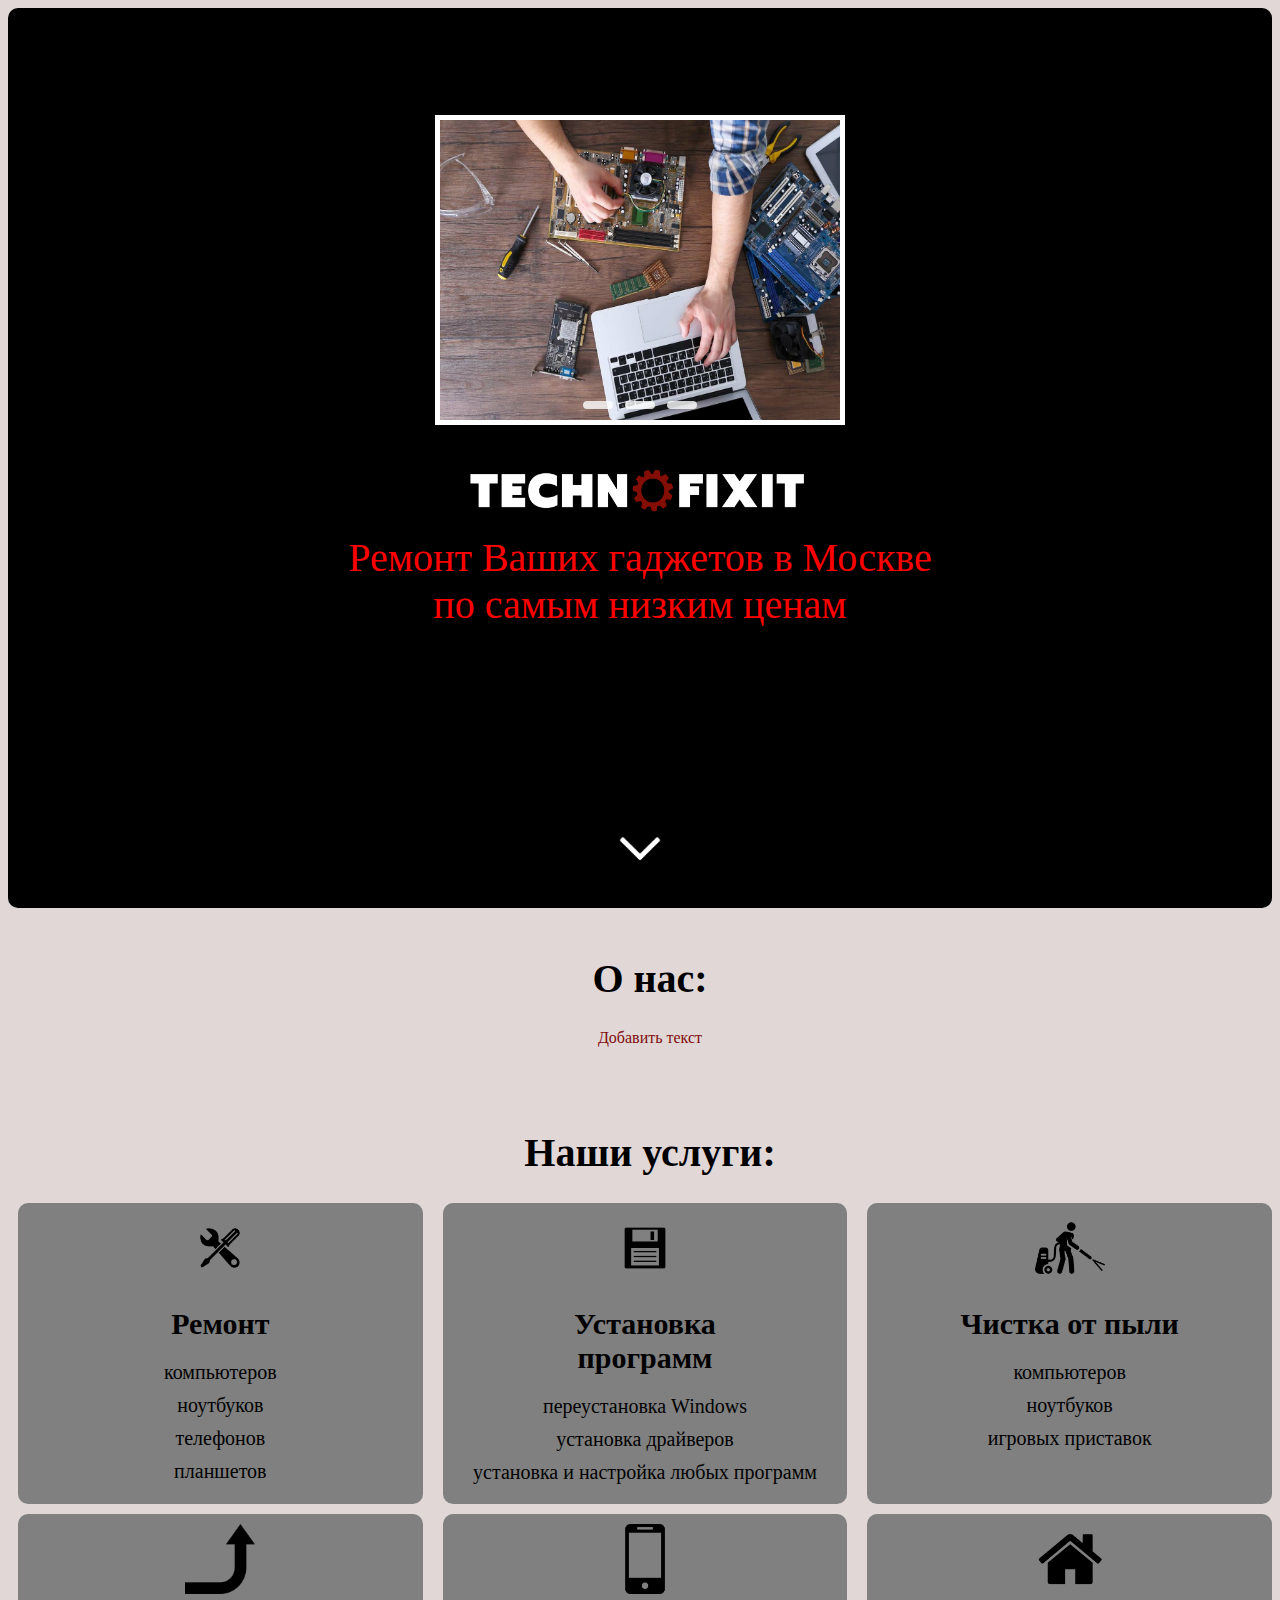
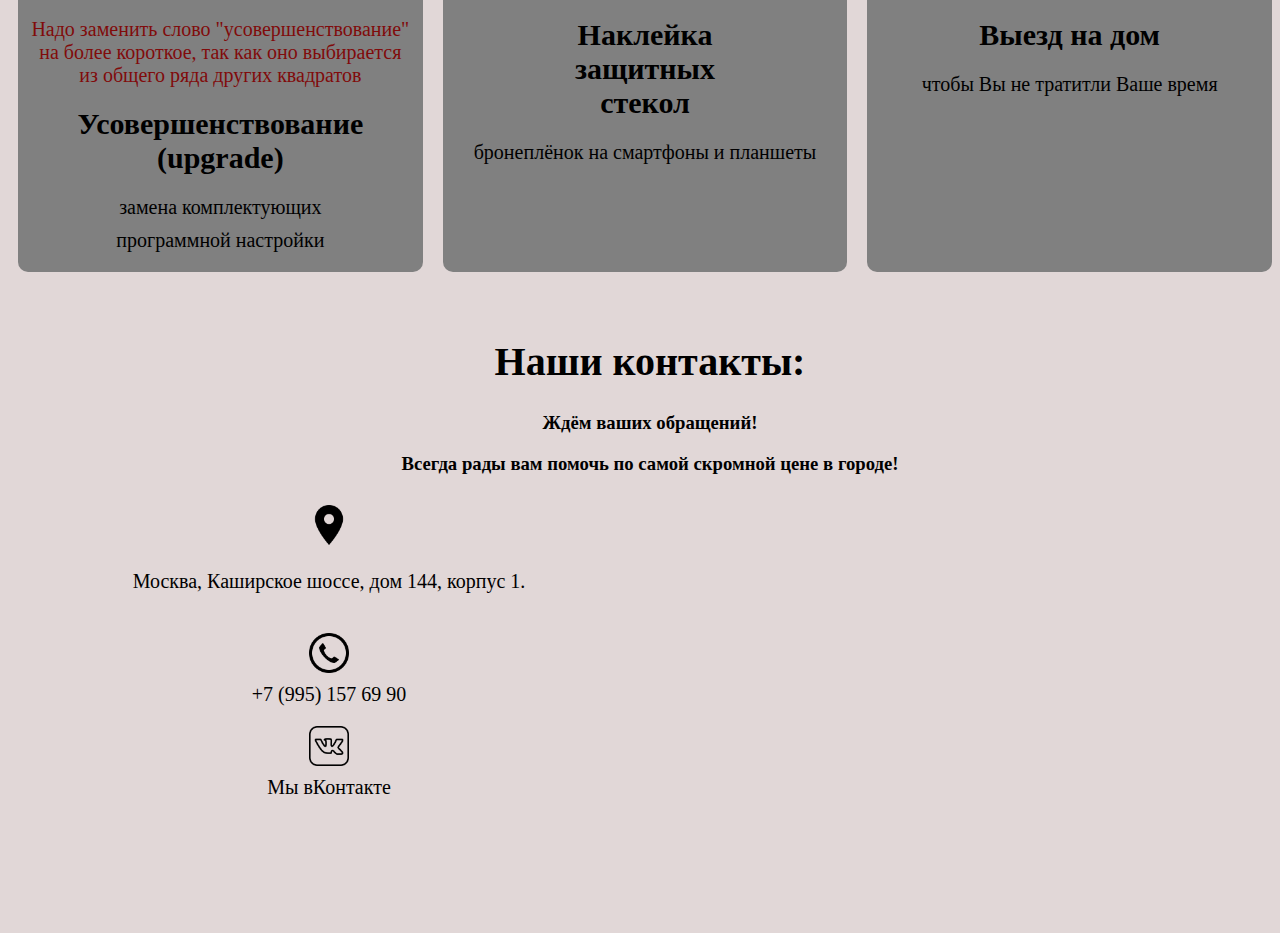
==== index.html @ b651d629 "1 commit" ====
<!DOCTYPE html>
<html lang="ru-RU">
 <head>
  <meta charset="utf-8" />
  <link rel="stylesheet" href="styles/style.css">
  <!-- <link rel=”icon” href=”assets/images/favicon.jpeg” type=”image/x-icon”> -->
  <title>TECHNO FIXIT</title>
 </head>
 <body>

        <div class="big_logo_div">

            <div class="slider middle">
                <div class="slides">
                    <input type="radio" name="r" id="r1" checked>
                    <input type="radio" name="r" id="r2">
                    <input type="radio" name="r" id="r3">

                    <div class="slide s1"><img src="assets/images/с1.jpeg" alt=""></div>
                    <div class="slide"><img src="assets/images/с2.jpeg" alt=""></div>
                    <div class="slide"><img src="assets/images/с3.jpeg" alt=""></div>
                </div>
                <div class="navigation">
                    <label for="r1" class="bar"></label>
                    <label for="r2" class="bar"></label>
                    <label for="r3" class="bar"></label>
                </div>
            </div>

            <div class="main_text">
                <img src="assets/images/logo1.jpeg" alt="logo" width="350px" height="80px">
                <!-- <h1>TECHNO FIXIT</h1> -->
                <p>Ремонт Ваших гаджетов в Москве</p>
                <p>по самым низким ценам</p>
            </div>
            
            <div class="down_arrow_div">
                <a href="#about">
                    <img src="assets/icons/down_arrow.png" alt="" class="arrow">
                </a>
            </div>
        </div>

        <div class="chapter-div" id="about">
            <h1>О нас:</h1>
            <p class="error">Добавить текст</p>
        </div>

        <div class="chapter-div">
            <h1>Наши услуги:</h1>

            <div class="services">
                <div class="one_service">
                    <img src="assets/icons/remont.png">
                    <h1>Ремонт</h1>
                    <p></p>
                    <li>компьютеров</li>
                    <li>ноутбуков</li>
                    <li>телефонов</li>
                    <li>планшетов</li>
                </div>
                <div class="one_service">
                    <img src="assets/icons/soft.png">
                    <h1>Установка<br>программ</h1>
                    <li>переустановка Windows</li>
                    <li>установка драйверов</li>
                    <li>установка и настройка любых программ</li>
                </div>
                <div class="one_service">
                    <img src="assets/icons/cleaning.png">
                    <h1>Чистка от пыли</h1>
                    <li>компьютеров</li>
                    <li>ноутбуков</li>
                    <li>игровых приставок</li>
                </div>
                <div class="one_service">
                    <img src="assets/icons/upgrade.png">
                    <p class="error">Надо заменить слово "усовершенствование" на более короткое, так как оно выбирается из общего ряда других квадратов</p>
                    <h1>Усовершенствование<br>(upgrade)</h1>
                    <li>замена комплектующих</li>
                    <li>программной настройки</li>
                </div>
                <div class="one_service">
                    <img src="assets/icons/smartphone.png">
                    <h1>Наклейка<br>защитных<br>стекол</h1>
                    <p>бронеплёнок на смартфоны и планшеты</p>
                </div>
                <div class="one_service">
                    <img src="assets/icons/house.png">
                    <h1>Выезд на дом</h1>
                    <p>чтобы Вы не тратитли Ваше время</p>
                </div>
            </div>
        </div>


        <div class="chapter-div">
            <h1>Наши контакты:</h1>
            <h3>Ждём ваших обращений!</h3>
            <h3>Всегда рады вам помочь по самой скромной цене в городе!</h3>
            <div class="contacts-div">
                
                <div class="contacts-sub-div-outer">
                    <div class="contacts-sub-div">
                        <img src="assets/icons/_location.png">
                        <p>Москва, Каширское шоссе, дом 144, корпус 1.</p>
                    </div>
                    
                    <div class="contacts-sub-div">
                        <a href="tel:+79951576990">
                            <img src="assets/icons/_phone.png">
                        </a>
                        <a href="tel:+79951576990">+7 (995) 157 69 90</a>
                    </div>
                    
                    <div class="contacts-sub-div">
                        <a href="https://vk.com/technofixit">
                            <img src="assets/icons/_vk.png">
                        </a>
                        <a href="https://vk.com/technofixit">
                            Мы вКонтакте
                        </a>
                    </div>
                </div>

                <div class="iframe-div">
                    <iframe src="https://yandex.ru/map-widget/v1/?um=constructor%3Ad890ed2fe3a239a76bc5f018a8c2cee98e0fc24e517d6018b38268e7ddac964e&amp;source=constructor" width="320" height="400" frameborder="0"></iframe>
                </div>

            </div>
        </div>
 </body>
</html>
---- styles/style.css ----
body {
  background-color: rgb(225, 215, 215);
  text-align: center;
}
body h1 {
  font-size: 40px;
}

.error {
  color: rgb(128, 11, 11);
}

.big_logo_div {
  background-color: black;
  width: 100%;
  height: 100vh;
  display: -webkit-box;
  display: -ms-flexbox;
  display: flex;
  -webkit-box-orient: vertical;
  -webkit-box-direction: normal;
      -ms-flex-direction: column;
          flex-direction: column;
  -webkit-box-pack: center;
      -ms-flex-pack: center;
          justify-content: center;
  -webkit-box-align: center;
      -ms-flex-align: center;
          align-items: center;
  border-radius: 10px;
}
.big_logo_div h1 {
  color: rgb(252, 245, 245);
  font-family: serif;
  font-size: 60px;
  font-weight: bold;
}
.big_logo_div p {
  color: red;
  font-size: 40px;
  margin: 0px;
}

.main_text {
  position: absolute;
  top: 50%;
}

.arrow {
  width: 50px;
}

.down_arrow_div {
  width: 50px;
  position: absolute;
  bottom: 30px;
  left: calc(50% - 25px);
  -webkit-animation: arrowDown 2s infinite;
          animation: arrowDown 2s infinite;
}

@-webkit-keyframes arrowDown {
  0% {
    bottom: 30px;
  }
  50% {
    bottom: 0px;
  }
  100% {
    bottom: 30px;
  }
}

@keyframes arrowDown {
  0% {
    bottom: 30px;
  }
  50% {
    bottom: 0px;
  }
  100% {
    bottom: 30px;
  }
}
.slider {
  width: 400px;
  height: 300px;
  overflow: hidden;
  border: 5px solid #fff;
}

.middle {
  position: absolute;
  top: 30%;
  left: 50%;
  -webkit-transform: translate(-50%, -50%);
          transform: translate(-50%, -50%);
}

.navigation {
  position: absolute;
  bottom: 5px;
  left: 50%;
  -webkit-transform: translateX(-50%);
          transform: translateX(-50%);
  display: -webkit-box;
  display: -ms-flexbox;
  display: flex;
}

.bar {
  height: 8px;
  width: 30px;
  margin: 6px;
  cursor: pointer;
  background-color: white;
  opacity: 0.8;
  border-radius: 10px;
  -webkit-transition: all 0.4s ease;
  transition: all 0.4s ease;
}

.bar:hover {
  opacity: 1;
  -webkit-transform: scale(1.5);
          transform: scale(1.5);
}

input[name=r] {
  position: absolute;
  visibility: hidden;
}

.slides {
  width: 300%;
  height: 100%;
  display: -webkit-box;
  display: -ms-flexbox;
  display: flex;
}

.slide {
  width: 33.333%;
  -webkit-transition: all 0.6s ease;
  transition: all 0.6s ease;
}

.slide img {
  width: 100%;
  height: 100%;
}

#r1:checked ~ .s1 {
  margin-left: 0;
}

#r2:checked ~ .s1 {
  margin-left: -33.333%;
}

#r3:checked ~ .s1 {
  margin-left: -66.666%;
}

.chapter-div {
  padding-left: 10px;
  padding-right: 10px;
  padding-top: 20px;
  padding-bottom: 20px;
  border-radius: 10px;
  width: 100%;
}

@media (max-width: 468px) {
  .services {
    display: -ms-grid;
    display: grid;
    -ms-grid-columns: 1fr;
    grid-template-columns: 1fr;
    gap: 10px 20px;
    padding-right: 10px;
  }
}
@media (min-width: 468px) and (max-width: 700px) {
  .services {
    display: -ms-grid;
    display: grid;
    -ms-grid-columns: 1fr 20px 1fr;
    grid-template-columns: 1fr 1fr;
    gap: 10px 20px;
    padding-right: 10px;
  }
}
@media (min-width: 700px) {
  .services {
    display: -ms-grid;
    display: grid;
    -ms-grid-columns: 1fr 20px 1fr 20px 1fr;
    grid-template-columns: 1fr 1fr 1fr;
    gap: 10px 20px;
    padding-right: 10px;
  }
}
.one_service {
  background-color: grey;
  border-radius: 10px;
  padding: 10px;
  overflow: hidden;
}
.one_service img {
  width: 70px;
  height: 70px;
}
.one_service h1 {
  font-size: 30px;
}
.one_service p {
  font-size: 20px;
}
.one_service li {
  list-style: none;
  font-size: 20px;
  margin-bottom: 10px;
}

.one_service:hover {
  background-color: dimgray;
  -webkit-box-shadow: 5px 5px gray;
          box-shadow: 5px 5px gray;
}

@media (max-width: 700px) {
  .contacts-div {
    display: -webkit-box;
    display: -ms-flexbox;
    display: flex;
    -webkit-box-orient: vertical;
    -webkit-box-direction: normal;
        -ms-flex-direction: column;
            flex-direction: column;
    -webkit-box-align: start;
        -ms-flex-align: start;
            align-items: flex-start;
    gap: 20px;
    margin-top: 30px;
  }
  .contacts-div p {
    text-align: start;
    font-size: 20px;
  }
  .contacts-div a {
    font-size: 20px;
    text-decoration: none;
    text-align: start;
    color: black;
  }
  .contacts-div img {
    width: 40px;
    height: 40px;
  }
}
@media (min-width: 700px) {
  .contacts-div {
    display: -ms-grid;
    display: grid;
    -ms-grid-columns: 1fr 20px 1fr;
    grid-template-columns: 1fr 1fr;
    -webkit-box-align: start;
        -ms-flex-align: start;
            align-items: flex-start;
    gap: 20px;
    margin-top: 30px;
  }
  .contacts-div p {
    text-align: start;
    font-size: 20px;
  }
  .contacts-div a {
    font-size: 20px;
    text-decoration: none;
    text-align: start;
    color: black;
  }
  .contacts-div img {
    width: 40px;
    height: 40px;
  }
}
.contacts-sub-div {
  width: 100%;
  display: -webkit-box;
  display: -ms-flexbox;
  display: flex;
  -webkit-box-orient: vertical;
  -webkit-box-direction: normal;
      -ms-flex-direction: column;
          flex-direction: column;
  -webkit-box-pack: center;
      -ms-flex-pack: center;
          justify-content: center;
  -webkit-box-align: center;
      -ms-flex-align: center;
          align-items: center;
  gap: 5px;
  text-align: center;
}

.contacts-sub-div-outer {
  width: 100%;
  display: -webkit-box;
  display: -ms-flexbox;
  display: flex;
  -webkit-box-orient: vertical;
  -webkit-box-direction: normal;
      -ms-flex-direction: column;
          flex-direction: column;
  -webkit-box-align: center;
      -ms-flex-align: center;
          align-items: center;
  -webkit-box-pack: center;
      -ms-flex-pack: center;
          justify-content: center;
  gap: 20px;
}

.iframe-div {
  width: 100%;
  display: -webkit-box;
  display: -ms-flexbox;
  display: flex;
  -webkit-box-orient: horizontal;
  -webkit-box-direction: normal;
      -ms-flex-direction: row;
          flex-direction: row;
  -webkit-box-pack: center;
      -ms-flex-pack: center;
          justify-content: center;
  -webkit-box-align: center;
      -ms-flex-align: center;
          align-items: center;
}
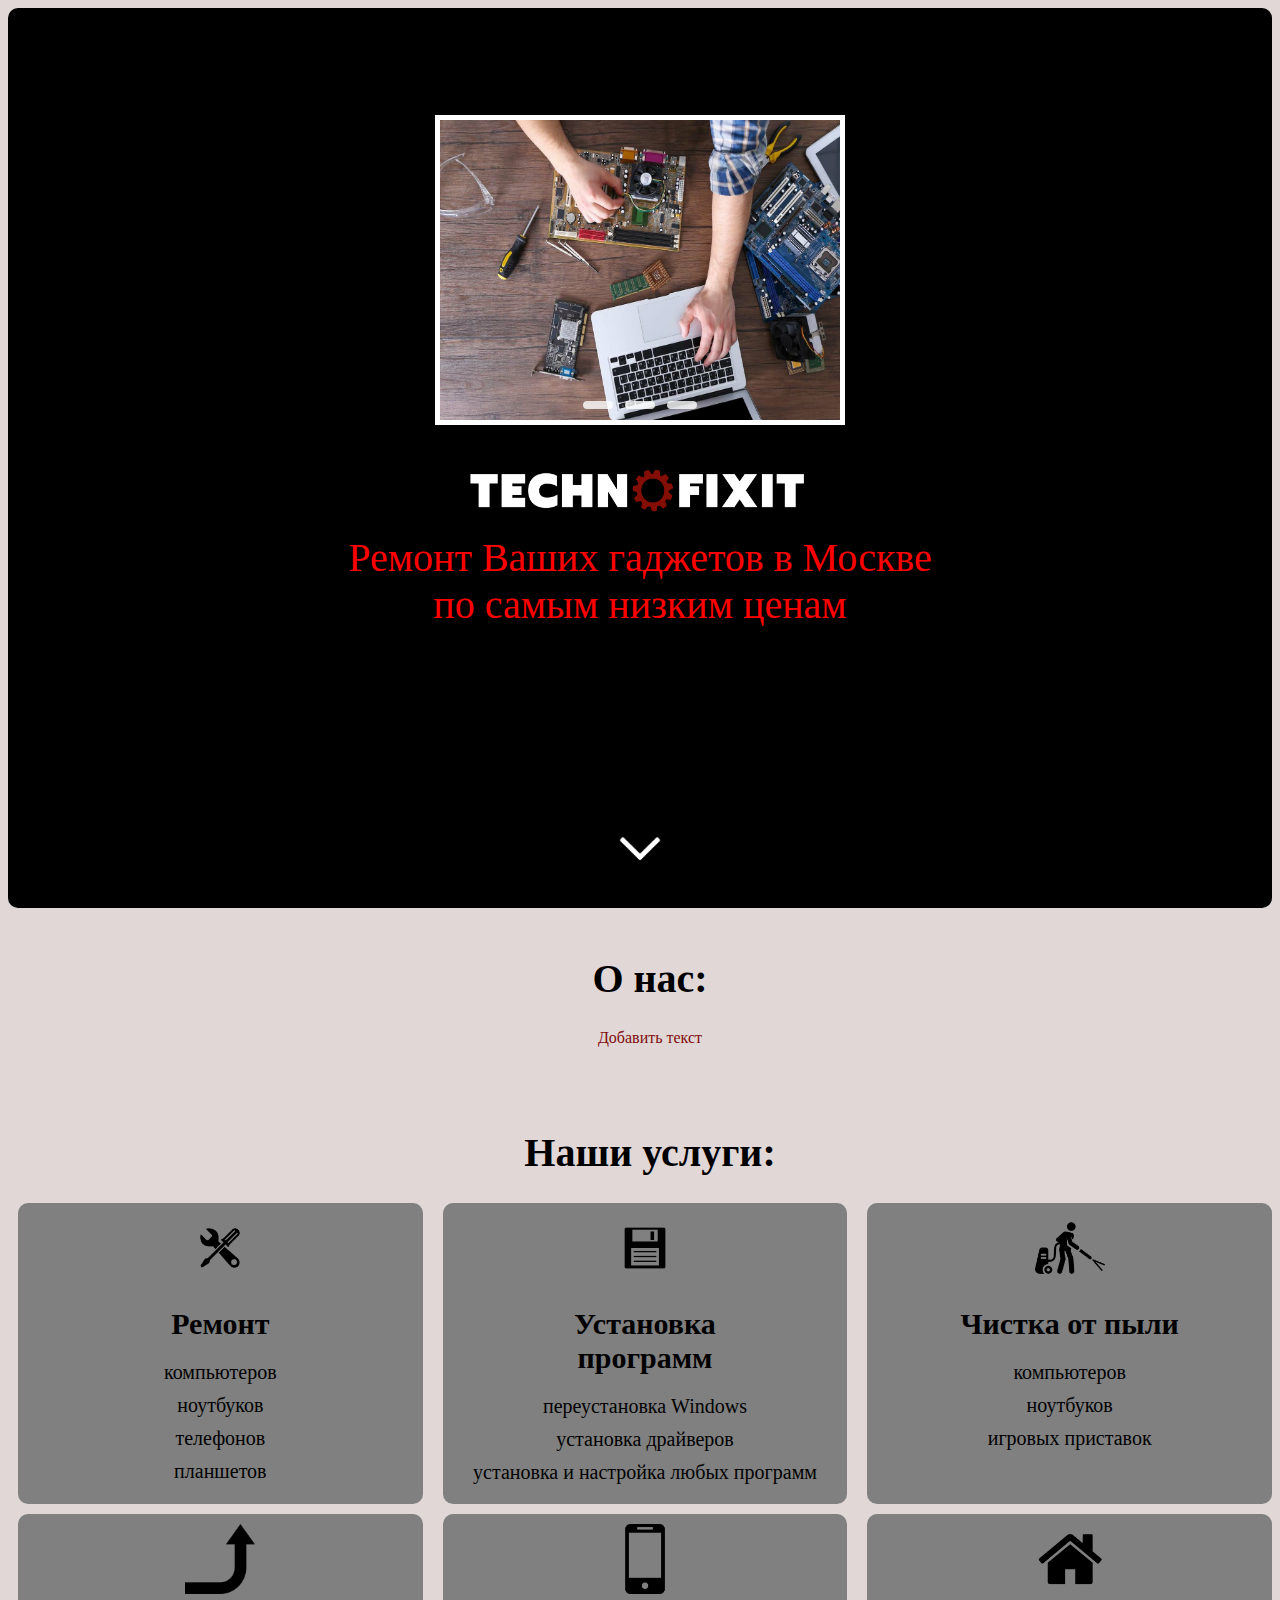
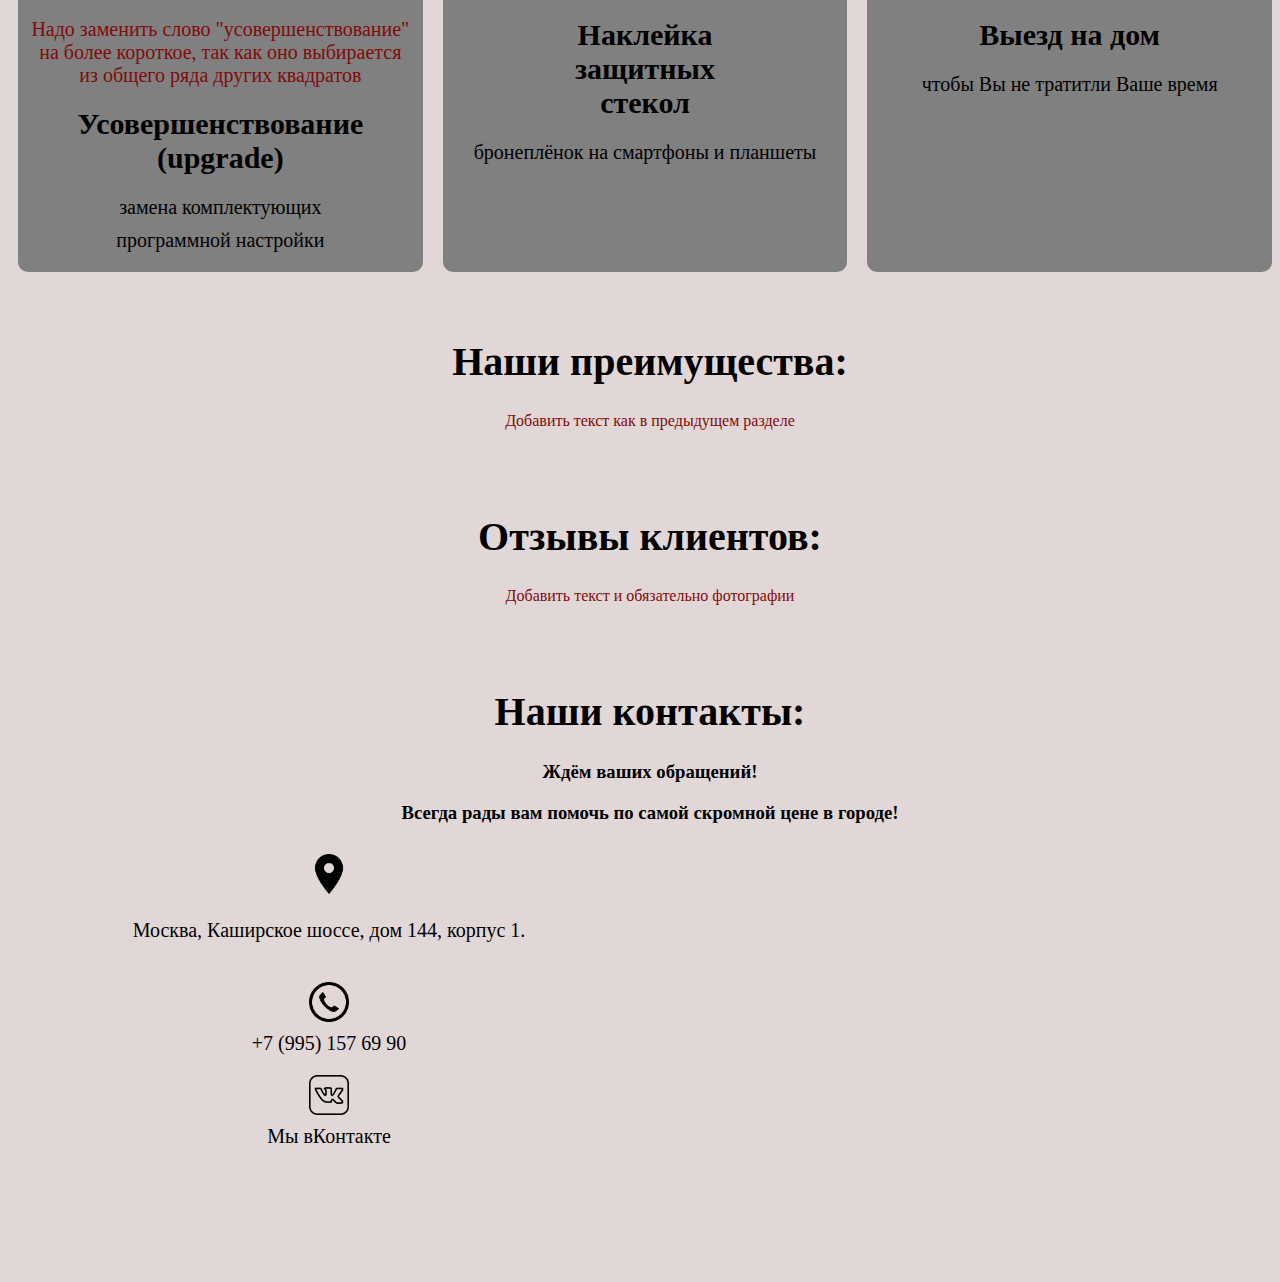
==== commit fc95f21b: "commit 2" ====
--- a/index.html
+++ b/index.html
@@ -94,6 +94,17 @@
         </div>
 
 
+        <div class="chapter-div" id="about">
+            <h1>Наши преимущества:</h1>
+            <p class="error">Добавить текст как в предыдущем разделе</p>
+        </div>
+
+        <div class="chapter-div" id="about">
+            <h1>Отзывы клиентов:</h1>
+            <p class="error">Добавить текст и обязательно фотографии</p>
+        </div>
+
+
         <div class="chapter-div">
             <h1>Наши контакты:</h1>
             <h3>Ждём ваших обращений!</h3>
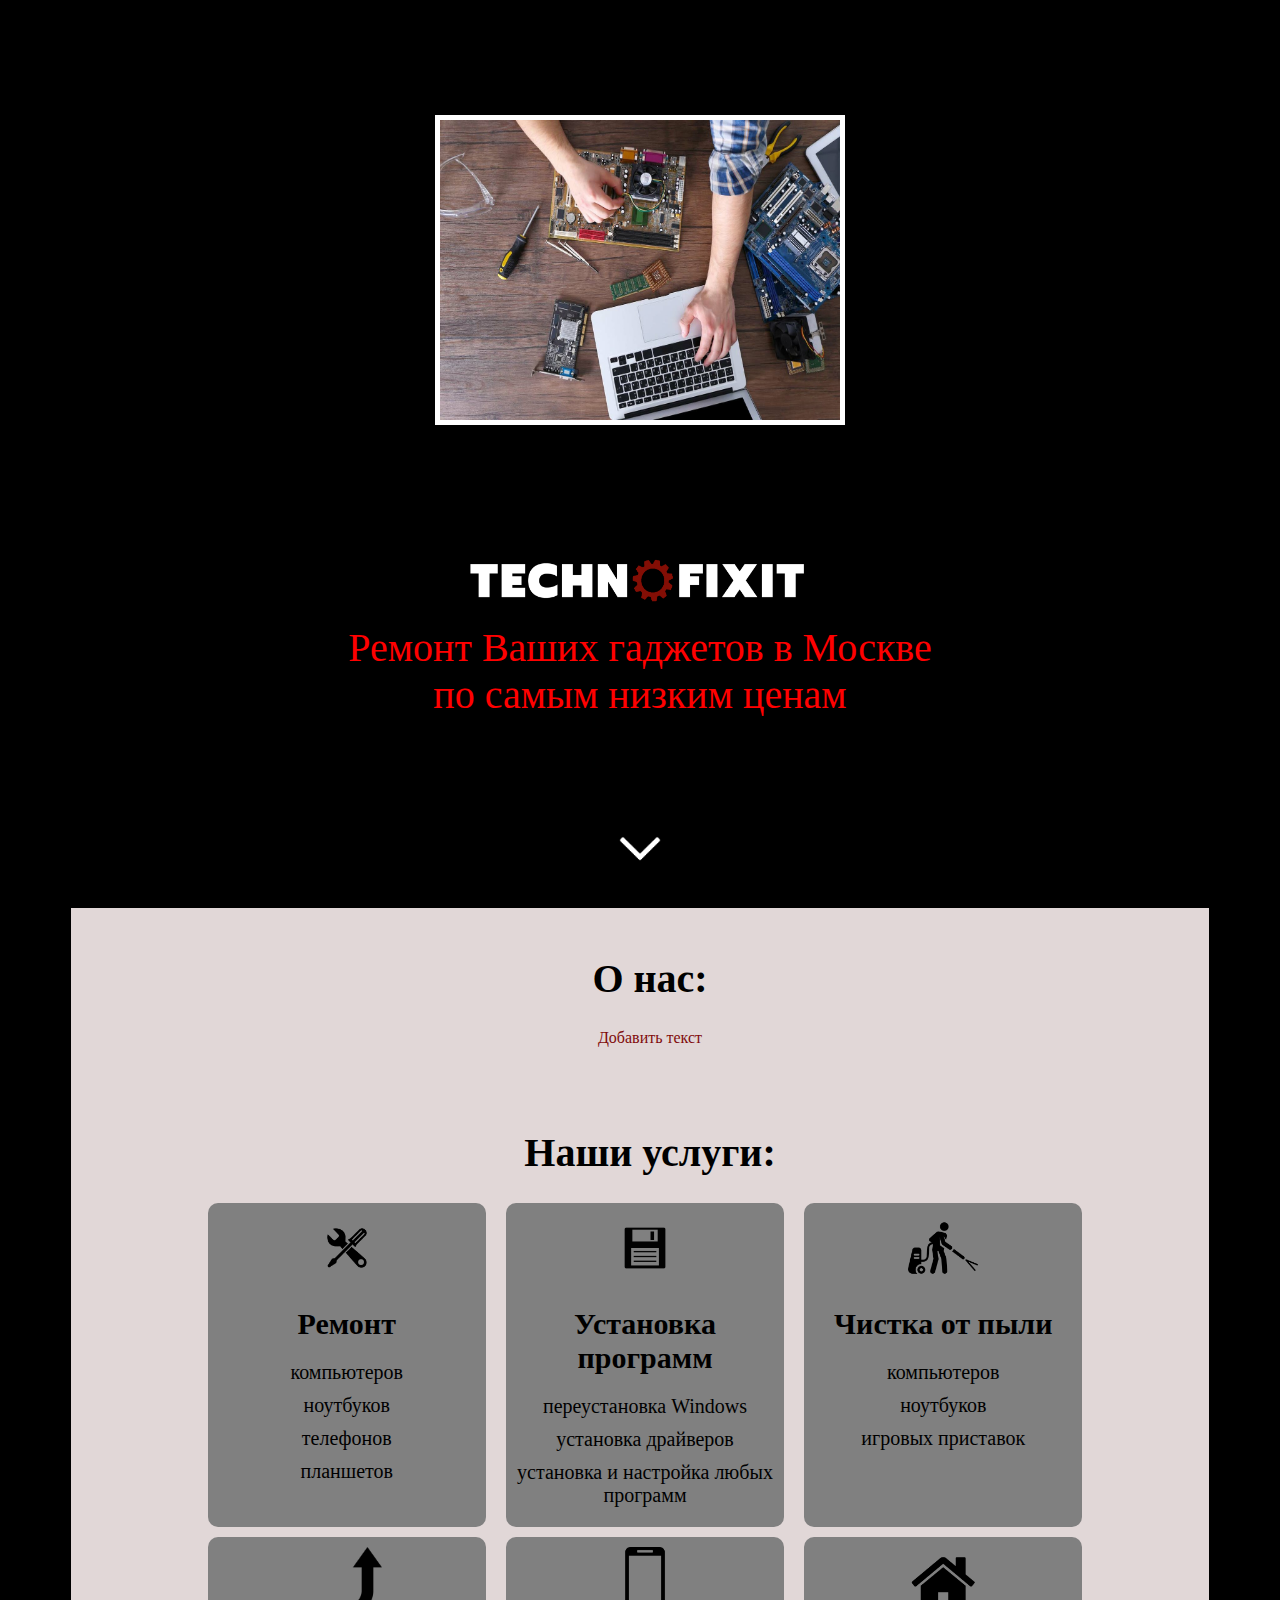
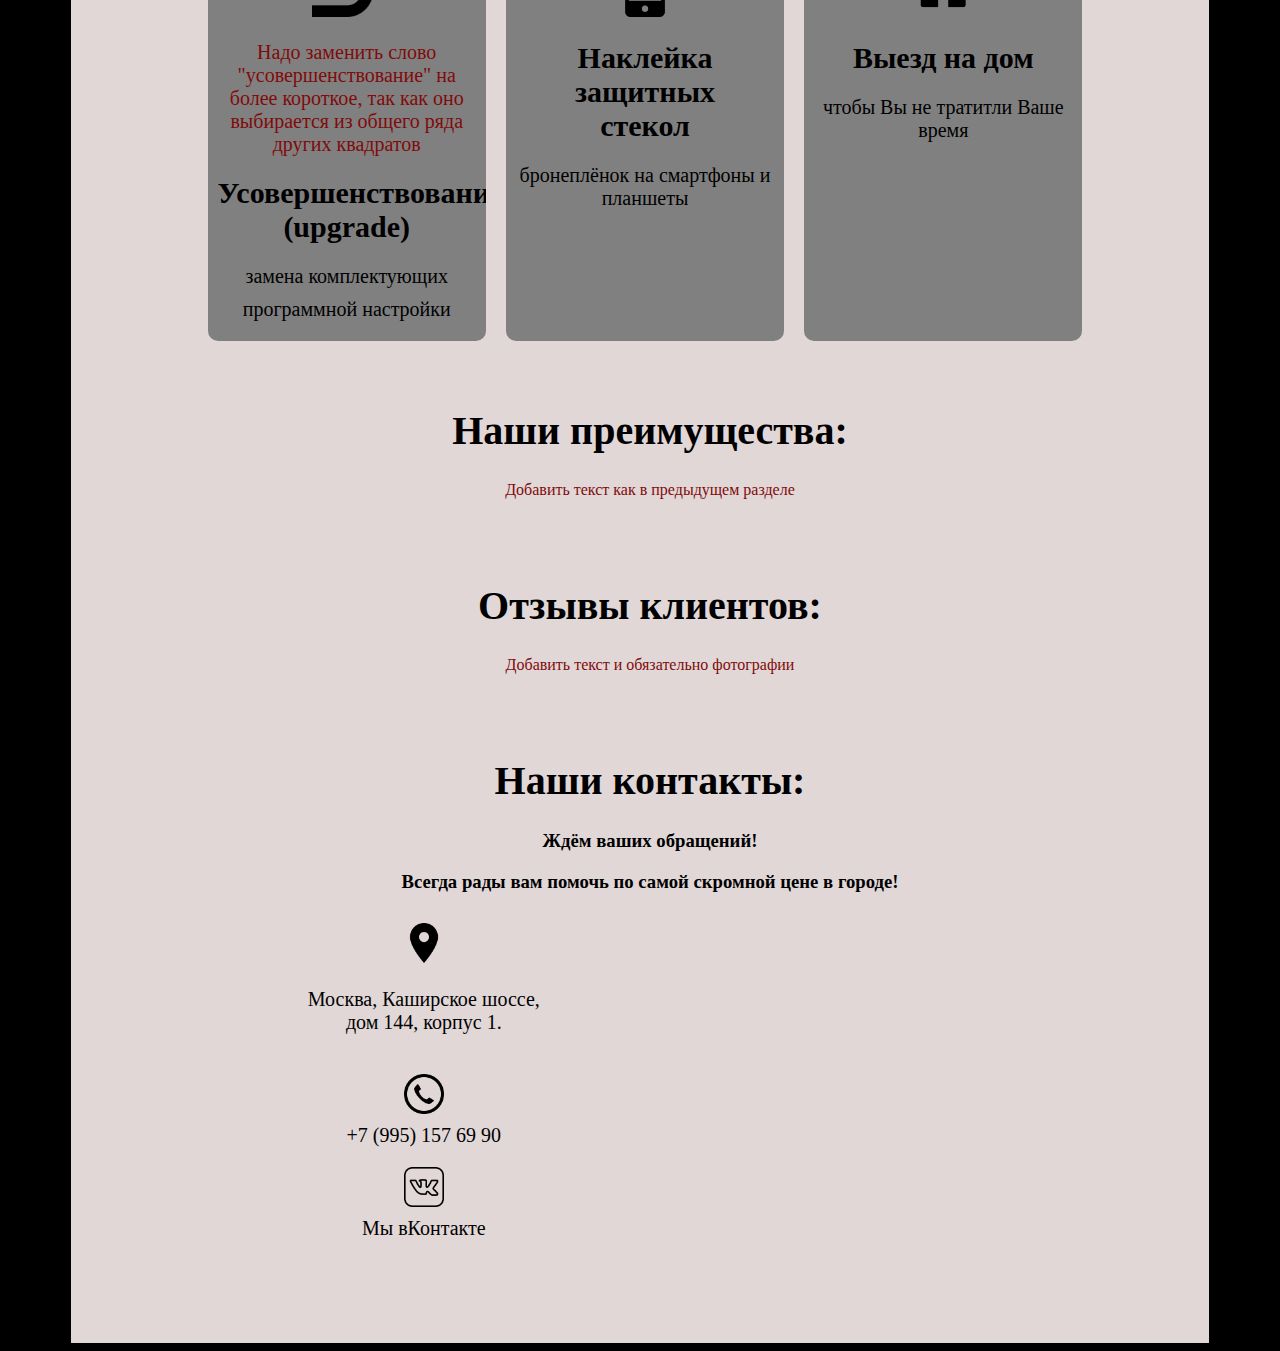
==== commit 02cc51af: "commit3" ====
--- a/index.html
+++ b/index.html
@@ -8,38 +8,44 @@
  </head>
  <body>
 
-        <div class="big_logo_div">
+    <div class="big_logo_div">
 
-            <div class="slider middle">
-                <div class="slides">
-                    <input type="radio" name="r" id="r1" checked>
-                    <input type="radio" name="r" id="r2">
-                    <input type="radio" name="r" id="r3">
+        <div class="slider middle">
+            <div class="slides">
+                <input type="radio" name="r" id="r1" checked>
+                <input type="radio" name="r" id="r2">
+                <input type="radio" name="r" id="r3">
 
-                    <div class="slide s1"><img src="assets/images/с1.jpeg" alt=""></div>
-                    <div class="slide"><img src="assets/images/с2.jpeg" alt=""></div>
-                    <div class="slide"><img src="assets/images/с3.jpeg" alt=""></div>
-                </div>
-                <div class="navigation">
-                    <label for="r1" class="bar"></label>
-                    <label for="r2" class="bar"></label>
-                    <label for="r3" class="bar"></label>
-                </div>
+                <div class="slide s1"><img src="assets/images/с1.jpeg" alt=""></div>
+                <div class="slide"><img src="assets/images/с2.jpeg" alt=""></div>
+                <div class="slide"><img src="assets/images/с3.jpeg" alt=""></div>
             </div>
+            <!-- <div class="navigation">
+                <label for="r1" class="bar"></label>
+                <label for="r2" class="bar"></label>
+                <label for="r3" class="bar"></label>
+            </div> -->
+        </div>
 
-            <div class="main_text">
-                <img src="assets/images/logo1.jpeg" alt="logo" width="350px" height="80px">
-                <!-- <h1>TECHNO FIXIT</h1> -->
-                <p>Ремонт Ваших гаджетов в Москве</p>
-                <p>по самым низким ценам</p>
-            </div>
-            
-            <div class="down_arrow_div">
-                <a href="#about">
-                    <img src="assets/icons/down_arrow.png" alt="" class="arrow">
-                </a>
-            </div>
+        <div class="main_text">
+            <img src="assets/images/logo1.jpeg" alt="logo" width="350px" height="80px">
+            <!-- <h1>TECHNO FIXIT</h1> -->
+            <p>Ремонт Ваших гаджетов в Москве</p>
+            <p>по самым низким ценам</p>
         </div>
+        
+        <div class="down_arrow_div">
+            <a href="#about">
+                <img src="assets/icons/down_arrow.png" alt="" class="arrow">
+            </a>
+        </div>
+    </div>
+
+
+
+    <div class="wrapped_div_1 wrapped_div_2">
+        <!-- wrapped div -->
+        
 
         <div class="chapter-div" id="about">
             <h1>О нас:</h1>
@@ -114,7 +120,7 @@
                 <div class="contacts-sub-div-outer">
                     <div class="contacts-sub-div">
                         <img src="assets/icons/_location.png">
-                        <p>Москва, Каширское шоссе, дом 144, корпус 1.</p>
+                        <p>Москва, Каширское шоссе,<br>дом 144, корпус 1.</p>
                     </div>
                     
                     <div class="contacts-sub-div">
@@ -140,5 +146,7 @@
 
             </div>
         </div>
+        <!-- wrapped div -->
+    </div> 
  </body>
 </html>--- a/styles/style.css
+++ b/styles/style.css
@@ -1,11 +1,39 @@
 body {
-  background-color: rgb(225, 215, 215);
+  background-color: black;
   text-align: center;
 }
 body h1 {
   font-size: 40px;
 }
 
+.wrapped_div_1 {
+  background-color: rgb(225, 215, 215);
+}
+
+@media (max-width: 468px) {
+  .wrapped_div_2 {
+    margin-left: 0;
+    margin-right: 0;
+    padding-left: 0;
+    padding-right: 0;
+  }
+}
+@media (min-width: 468px) and (max-width: 790px) {
+  .wrapped_div_2 {
+    margin-left: 0;
+    margin-right: 0;
+    padding-left: 5%;
+    padding-right: 5%;
+  }
+}
+@media (min-width: 790px) {
+  .wrapped_div_2 {
+    margin-left: 5%;
+    margin-right: 5%;
+    padding-left: 10%;
+    padding-right: 10%;
+  }
+}
 .error {
   color: rgb(128, 11, 11);
 }
@@ -43,7 +71,7 @@
 
 .main_text {
   position: absolute;
-  top: 50%;
+  top: 60%;
 }
 
 .arrow {
@@ -137,6 +165,14 @@
   display: -webkit-box;
   display: -ms-flexbox;
   display: flex;
+  -webkit-animation-name: sliderMoving;
+          animation-name: sliderMoving;
+  -webkit-animation-duration: 10s;
+          animation-duration: 10s;
+  -webkit-animation-iteration-count: infinite;
+          animation-iteration-count: infinite;
+  -webkit-animation-delay: 2s;
+          animation-delay: 2s;
 }
 
 .slide {
@@ -162,6 +198,53 @@
   margin-left: -66.666%;
 }
 
+@-webkit-keyframes sliderMoving {
+  0% {
+    margin-left: 0%;
+  }
+  16% {
+    margin-left: 0%;
+  }
+  33.333% {
+    margin-left: -100%;
+  }
+  48% {
+    margin-left: -100%;
+  }
+  66.666% {
+    margin-left: -200%;
+  }
+  81% {
+    margin-left: -200%;
+  }
+  100% {
+    margin-left: 0%;
+  }
+}
+
+@keyframes sliderMoving {
+  0% {
+    margin-left: 0%;
+  }
+  16% {
+    margin-left: 0%;
+  }
+  33.333% {
+    margin-left: -100%;
+  }
+  48% {
+    margin-left: -100%;
+  }
+  66.666% {
+    margin-left: -200%;
+  }
+  81% {
+    margin-left: -200%;
+  }
+  100% {
+    margin-left: 0%;
+  }
+}
 .chapter-div {
   padding-left: 10px;
   padding-right: 10px;
@@ -181,7 +264,7 @@
     padding-right: 10px;
   }
 }
-@media (min-width: 468px) and (max-width: 700px) {
+@media (min-width: 468px) and (max-width: 790px) {
   .services {
     display: -ms-grid;
     display: grid;
@@ -191,7 +274,7 @@
     padding-right: 10px;
   }
 }
-@media (min-width: 700px) {
+@media (min-width: 790px) {
   .services {
     display: -ms-grid;
     display: grid;
@@ -229,7 +312,7 @@
           box-shadow: 5px 5px gray;
 }
 
-@media (max-width: 700px) {
+@media (max-width: 790px) {
   .contacts-div {
     display: -webkit-box;
     display: -ms-flexbox;
@@ -259,7 +342,7 @@
     height: 40px;
   }
 }
-@media (min-width: 700px) {
+@media (min-width: 790px) {
   .contacts-div {
     display: -ms-grid;
     display: grid;
@@ -304,6 +387,9 @@
   gap: 5px;
   text-align: center;
 }
+.contacts-sub-div p {
+  text-align: center;
+}
 
 .contacts-sub-div-outer {
   width: 100%;
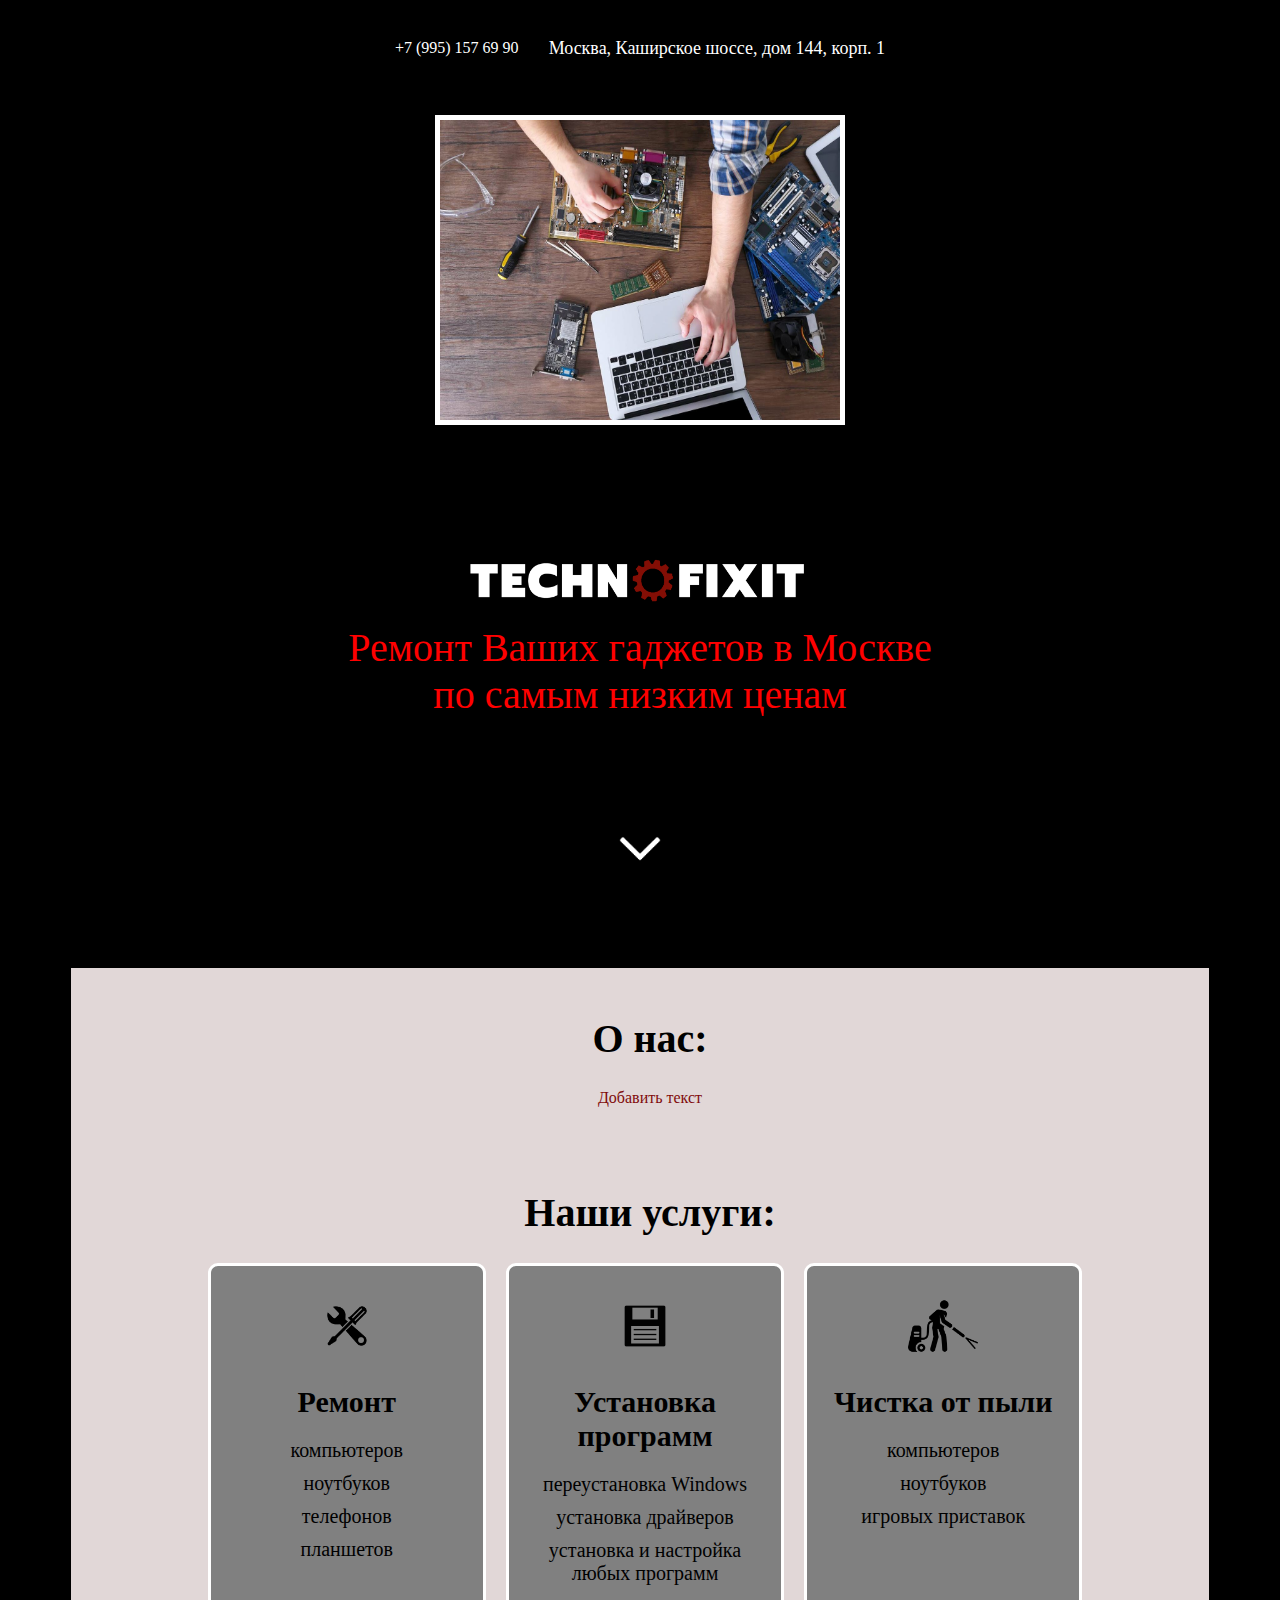
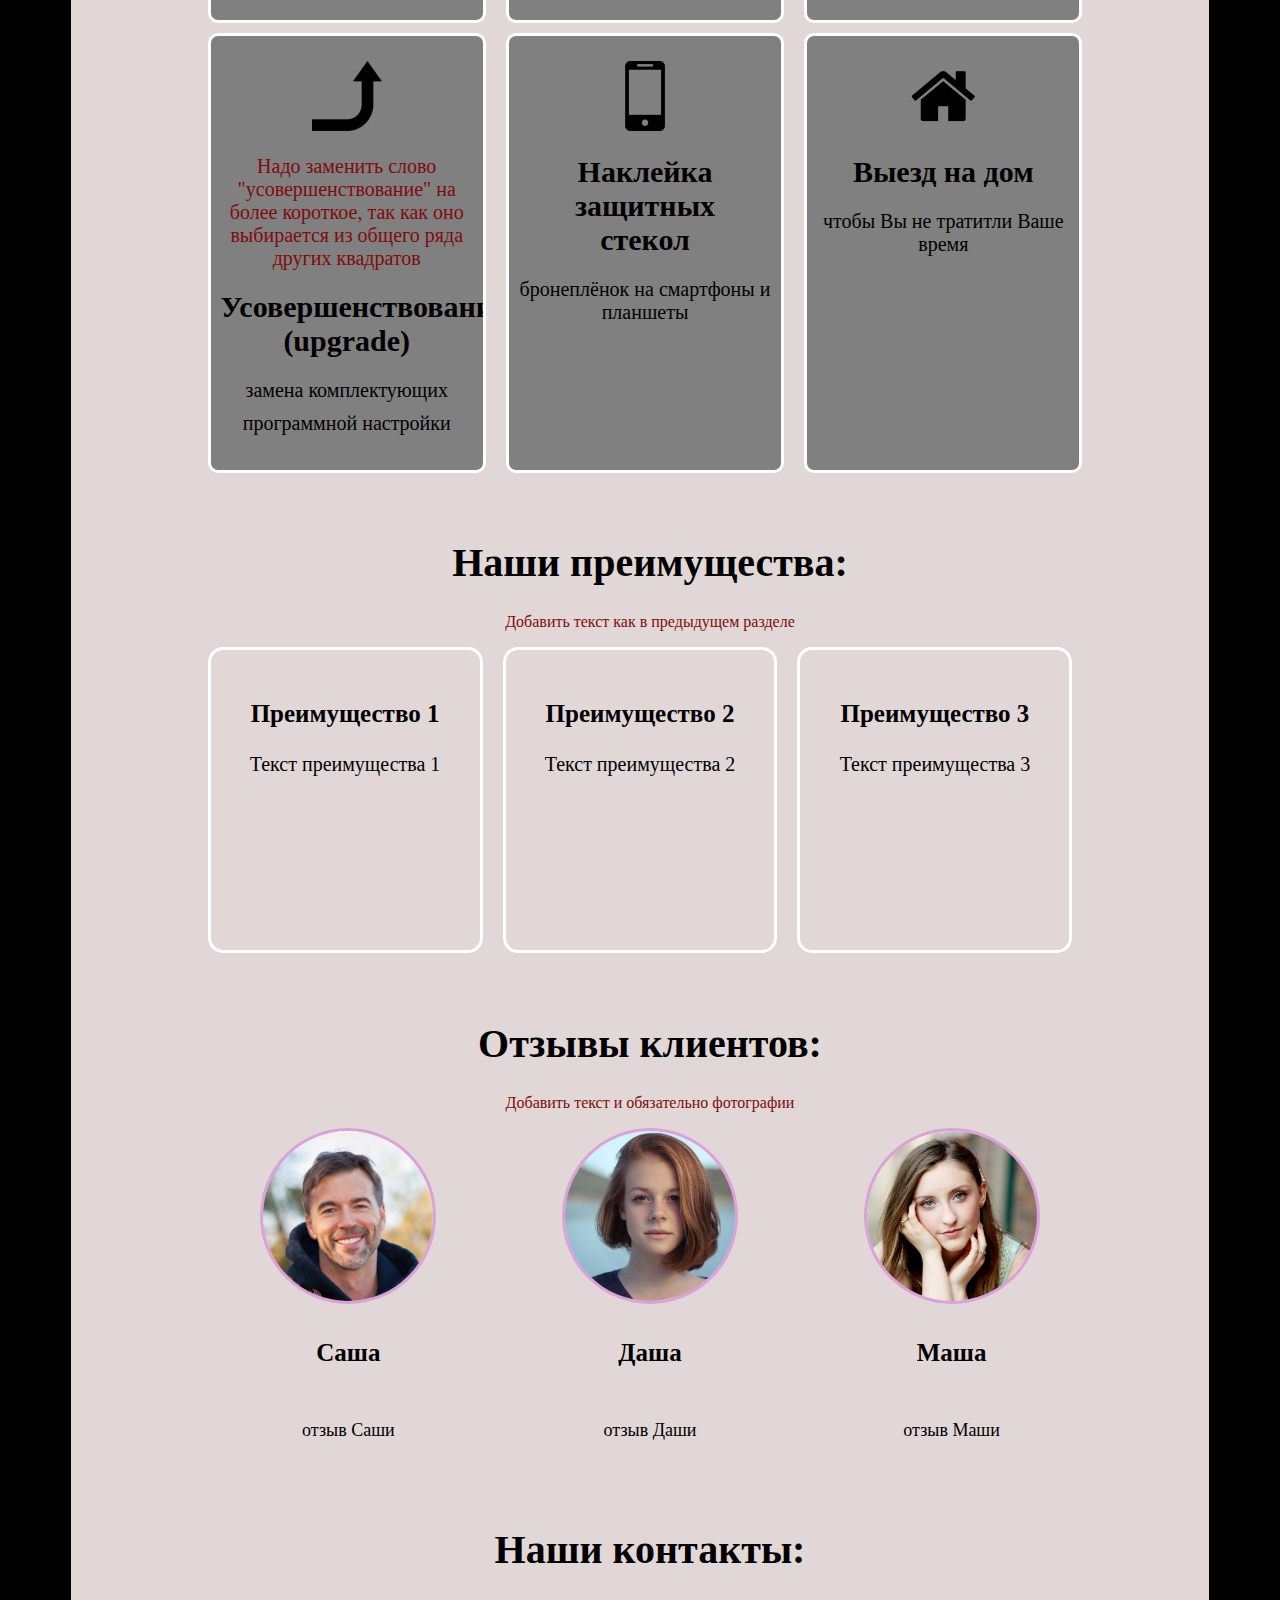
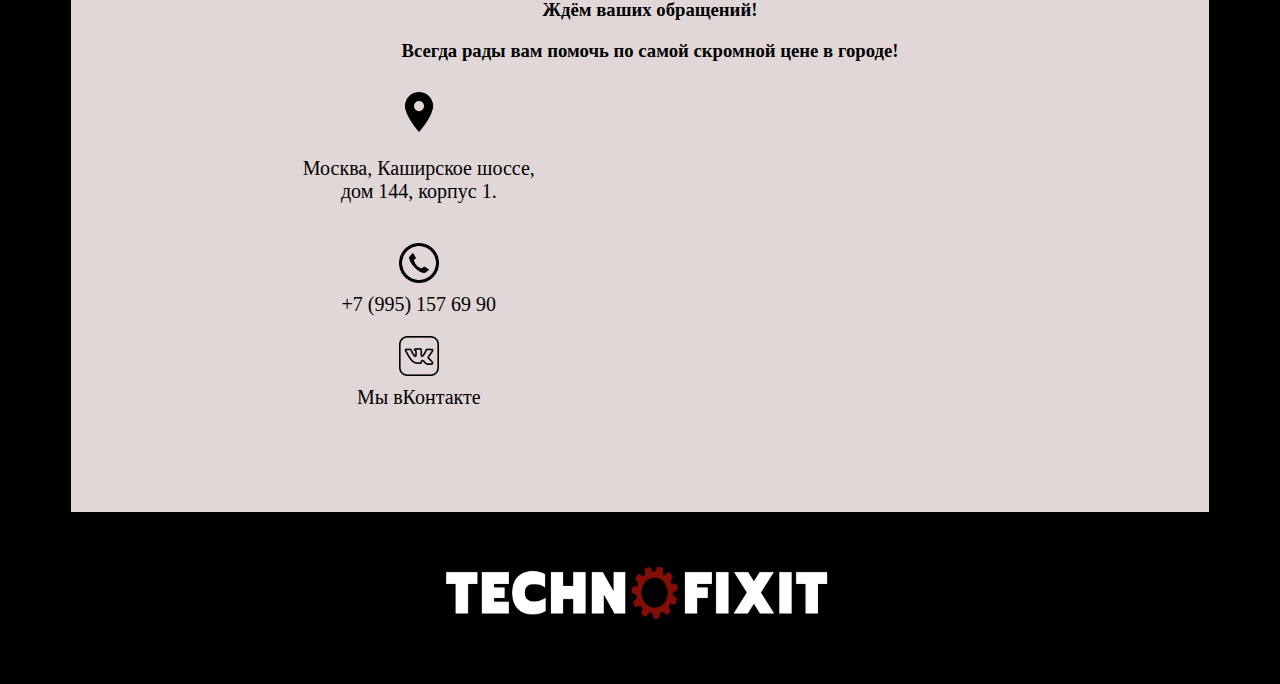
==== commit 5724322b: "commit1012-1" ====
--- a/index.html
+++ b/index.html
@@ -8,6 +8,12 @@
  </head>
  <body>
 
+    <header>
+        <!-- <img src="assets/images/logo1.jpeg"> -->
+        <a href="tel:+79951576990">+7 (995) 157 69 90</a>
+        <p>Москва, Каширское шоссе, дом 144, корп. 1</p>
+    </header>
+
     <div class="big_logo_div">
 
         <div class="slider middle">
@@ -103,11 +109,52 @@
         <div class="chapter-div" id="about">
             <h1>Наши преимущества:</h1>
             <p class="error">Добавить текст как в предыдущем разделе</p>
+            <div class="benefits_div_0 benefits_div">
+                <div class="benefit_card">
+                    <h3>Преимущество 1</h3>
+                    <p>Текст преимущества 1</p>
+                </div>
+                <div class="benefit_card">
+                    <h3>Преимущество 2</h3>
+                    <p>Текст преимущества 2</p>
+                </div>
+                <div class="benefit_card">
+                    <h3>Преимущество 3</h3>
+                    <p>Текст преимущества 3</p>
+                </div>
+            </div>
         </div>
 
         <div class="chapter-div" id="about">
             <h1>Отзывы клиентов:</h1>
             <p class="error">Добавить текст и обязательно фотографии</p>
+            <div class="feedback_div">
+
+                <div class="feedback_card">
+                    <div class="feedback_photo">
+                        <img src="assets/images/photos/f1.jpeg" alt="">                    
+                    </div>
+                    <h3>Саша</h3>
+                    <p>отзыв Саши</p>
+                </div>
+
+                <div class="feedback_card">
+                    <div class="feedback_photo">
+                        <img src="assets/images/photos/f2.jpeg" alt="">
+                    </div>
+                    <h3>Даша</h3>
+                    <p>отзыв Даши</p>
+                </div>
+
+                <div class="feedback_card">
+                    <div class="feedback_photo">
+                        <img src="assets/images/photos/f3.jpeg" alt="">
+                    </div>
+                    <h3>Маша</h3>
+                    <p>отзыв Маши</p>
+                </div>
+
+            </div>
         </div>
 
 
@@ -148,5 +195,9 @@
         </div>
         <!-- wrapped div -->
     </div> 
+
+    <footer>
+        <img src="assets/images/logo1.jpeg">
+    </footer>
  </body>
 </html>--- a/styles/style.css
+++ b/styles/style.css
@@ -1,43 +1,76 @@
-body {
-  background-color: black;
-  text-align: center;
-}
-body h1 {
-  font-size: 40px;
-}
-
-.wrapped_div_1 {
-  background-color: rgb(225, 215, 215);
-}
-
-@media (max-width: 468px) {
-  .wrapped_div_2 {
-    margin-left: 0;
-    margin-right: 0;
-    padding-left: 0;
-    padding-right: 0;
-  }
-}
-@media (min-width: 468px) and (max-width: 790px) {
-  .wrapped_div_2 {
-    margin-left: 0;
-    margin-right: 0;
-    padding-left: 5%;
-    padding-right: 5%;
-  }
-}
-@media (min-width: 790px) {
-  .wrapped_div_2 {
-    margin-left: 5%;
-    margin-right: 5%;
-    padding-left: 10%;
-    padding-right: 10%;
-  }
-}
-.error {
-  color: rgb(128, 11, 11);
-}
-
+.benefits_div_0 {
+  padding-right: 20px;
+}
+
+@media (max-width: 500px) {
+  .benefits_div {
+    display: -ms-grid;
+    display: grid;
+    -ms-grid-columns: 1fr;
+    grid-template-columns: 1fr;
+    gap: 10px 20px;
+  }
+}
+@media (min-width: 500px) and (max-width: 800px) {
+  .benefits_div {
+    display: -ms-grid;
+    display: grid;
+    -ms-grid-columns: 1fr 20px 1fr;
+    grid-template-columns: 1fr 1fr;
+    gap: 10px 20px;
+  }
+}
+@media (min-width: 800px) {
+  .benefits_div {
+    display: -ms-grid;
+    display: grid;
+    -ms-grid-columns: 1fr 20px 1fr 20px 1fr;
+    grid-template-columns: 1fr 1fr 1fr;
+    gap: 10px 20px;
+  }
+}
+.benefit_card {
+  border: 3px solid white;
+  border-radius: 15px;
+  min-height: 250px;
+  -webkit-animation: benefitCard 4s infinite;
+          animation: benefitCard 4s infinite;
+  padding-top: 25px;
+  padding-bottom: 25px;
+  padding-left: 10px;
+  padding-right: 10px;
+}
+.benefit_card h3 {
+  font-size: 25px;
+  font-weight: bold;
+}
+.benefit_card p {
+  font-size: 20px;
+}
+
+@-webkit-keyframes benefitCard {
+  0% {
+    background-color: goldenrod;
+  }
+  50% {
+    background-color: gray;
+  }
+  100% {
+    background-color: goldenrod;
+  }
+}
+
+@keyframes benefitCard {
+  0% {
+    background-color: goldenrod;
+  }
+  50% {
+    background-color: gray;
+  }
+  100% {
+    background-color: goldenrod;
+  }
+}
 .big_logo_div {
   background-color: black;
   width: 100%;
@@ -245,26 +278,17 @@
     margin-left: 0%;
   }
 }
-.chapter-div {
-  padding-left: 10px;
-  padding-right: 10px;
-  padding-top: 20px;
-  padding-bottom: 20px;
-  border-radius: 10px;
-  width: 100%;
-}
-
-@media (max-width: 468px) {
+@media (max-width: 500px) {
   .services {
     display: -ms-grid;
     display: grid;
     -ms-grid-columns: 1fr;
     grid-template-columns: 1fr;
     gap: 10px 20px;
-    padding-right: 10px;
-  }
-}
-@media (min-width: 468px) and (max-width: 790px) {
+    padding-right: 20px;
+  }
+}
+@media (min-width: 500px) and (max-width: 800px) {
   .services {
     display: -ms-grid;
     display: grid;
@@ -274,7 +298,7 @@
     padding-right: 10px;
   }
 }
-@media (min-width: 790px) {
+@media (min-width: 800px) {
   .services {
     display: -ms-grid;
     display: grid;
@@ -287,8 +311,12 @@
 .one_service {
   background-color: grey;
   border-radius: 10px;
-  padding: 10px;
+  padding-top: 25px;
+  padding-bottom: 25px;
+  padding-left: 10px;
+  padding-right: 10px;
   overflow: hidden;
+  border: 3px solid white;
 }
 .one_service img {
   width: 70px;
@@ -312,7 +340,7 @@
           box-shadow: 5px 5px gray;
 }
 
-@media (max-width: 790px) {
+@media (max-width: 800px) {
   .contacts-div {
     display: -webkit-box;
     display: -ms-flexbox;
@@ -326,6 +354,7 @@
             align-items: flex-start;
     gap: 20px;
     margin-top: 30px;
+    padding-right: 20px;
   }
   .contacts-div p {
     text-align: start;
@@ -342,7 +371,7 @@
     height: 40px;
   }
 }
-@media (min-width: 790px) {
+@media (min-width: 800px) {
   .contacts-div {
     display: -ms-grid;
     display: grid;
@@ -353,6 +382,7 @@
             align-items: flex-start;
     gap: 20px;
     margin-top: 30px;
+    padding-right: 20px;
   }
   .contacts-div p {
     text-align: start;
@@ -424,4 +454,167 @@
   -webkit-box-align: center;
       -ms-flex-align: center;
           align-items: center;
+  border-radius: 20px;
+}
+
+body {
+  background-color: black;
+  text-align: center;
+}
+body h1 {
+  font-size: 40px;
+}
+
+.wrapped_div_1 {
+  background-color: rgb(225, 215, 215);
+}
+
+@media (max-width: 500px) {
+  .wrapped_div_2 {
+    margin-left: 0;
+    margin-right: 0;
+    padding-left: 0;
+    padding-right: 0;
+  }
+}
+@media (min-width: 500px) and (max-width: 800px) {
+  .wrapped_div_2 {
+    margin-left: 0;
+    margin-right: 0;
+    padding-left: 5%;
+    padding-right: 5%;
+  }
+}
+@media (min-width: 800px) {
+  .wrapped_div_2 {
+    margin-left: 5%;
+    margin-right: 5%;
+    padding-left: 10%;
+    padding-right: 10%;
+  }
+}
+@media (max-width: 500px) {
+  .feedback_div {
+    display: -ms-grid;
+    display: grid;
+    -ms-grid-columns: 1fr;
+    grid-template-columns: 1fr;
+    gap: 10px 20px;
+  }
+}
+@media (min-width: 500px) and (max-width: 800px) {
+  .feedback_div {
+    display: -ms-grid;
+    display: grid;
+    -ms-grid-columns: 1fr 20px 1fr;
+    grid-template-columns: 1fr 1fr;
+    gap: 10px 20px;
+  }
+}
+@media (min-width: 800px) {
+  .feedback_div {
+    display: -ms-grid;
+    display: grid;
+    -ms-grid-columns: 1fr 20px 1fr 20px 1fr;
+    grid-template-columns: 1fr 1fr 1fr;
+    gap: 10px 20px;
+  }
+}
+.feedback_card {
+  display: -webkit-box;
+  display: -ms-flexbox;
+  display: flex;
+  -webkit-box-orient: vertical;
+  -webkit-box-direction: normal;
+      -ms-flex-direction: column;
+          flex-direction: column;
+  gap: 10px;
+  -webkit-box-pack: center;
+      -ms-flex-pack: center;
+          justify-content: center;
+  -webkit-box-align: center;
+      -ms-flex-align: center;
+          align-items: center;
+}
+.feedback_card h3 {
+  font-size: 25px;
+}
+.feedback_card p {
+  font-size: 18px;
+}
+
+.feedback_photo {
+  width: 170px;
+  height: 170px;
+  border-radius: 50%;
+  border: 3px solid plum;
+}
+.feedback_photo img {
+  width: 170px;
+  height: 170px;
+  border-radius: 50%;
+}
+
+.chapter-div {
+  padding-left: 10px;
+  padding-right: 10px;
+  padding-top: 20px;
+  padding-bottom: 20px;
+  border-radius: 10px;
+  width: 100%;
+}
+
+.error {
+  color: rgb(128, 11, 11);
+}
+
+header {
+  width: 100%;
+  height: 40px;
+  display: -webkit-box;
+  display: -ms-flexbox;
+  display: flex;
+  -webkit-box-pack: center;
+      -ms-flex-pack: center;
+          justify-content: center;
+  -webkit-box-align: center;
+      -ms-flex-align: center;
+          align-items: center;
+  background-color: black;
+  padding-top: 20px;
+}
+@media (max-width: 500px) {
+  header {
+    -webkit-box-orient: vertical;
+    -webkit-box-direction: normal;
+        -ms-flex-direction: column;
+            flex-direction: column;
+  }
+}
+@media (min-width: 500px) {
+  header {
+    -webkit-box-orient: horizontal;
+    -webkit-box-direction: normal;
+        -ms-flex-direction: row;
+            flex-direction: row;
+    gap: 30px;
+  }
+}
+header img {
+  width: 70px;
+  height: 20px;
+}
+header a {
+  text-decoration: none;
+  color: white;
+}
+header p {
+  font-size: 18px;
+  color: white;
+}
+
+footer img {
+  width: 400px;
+  height: 100px;
+  padding: 30px;
 }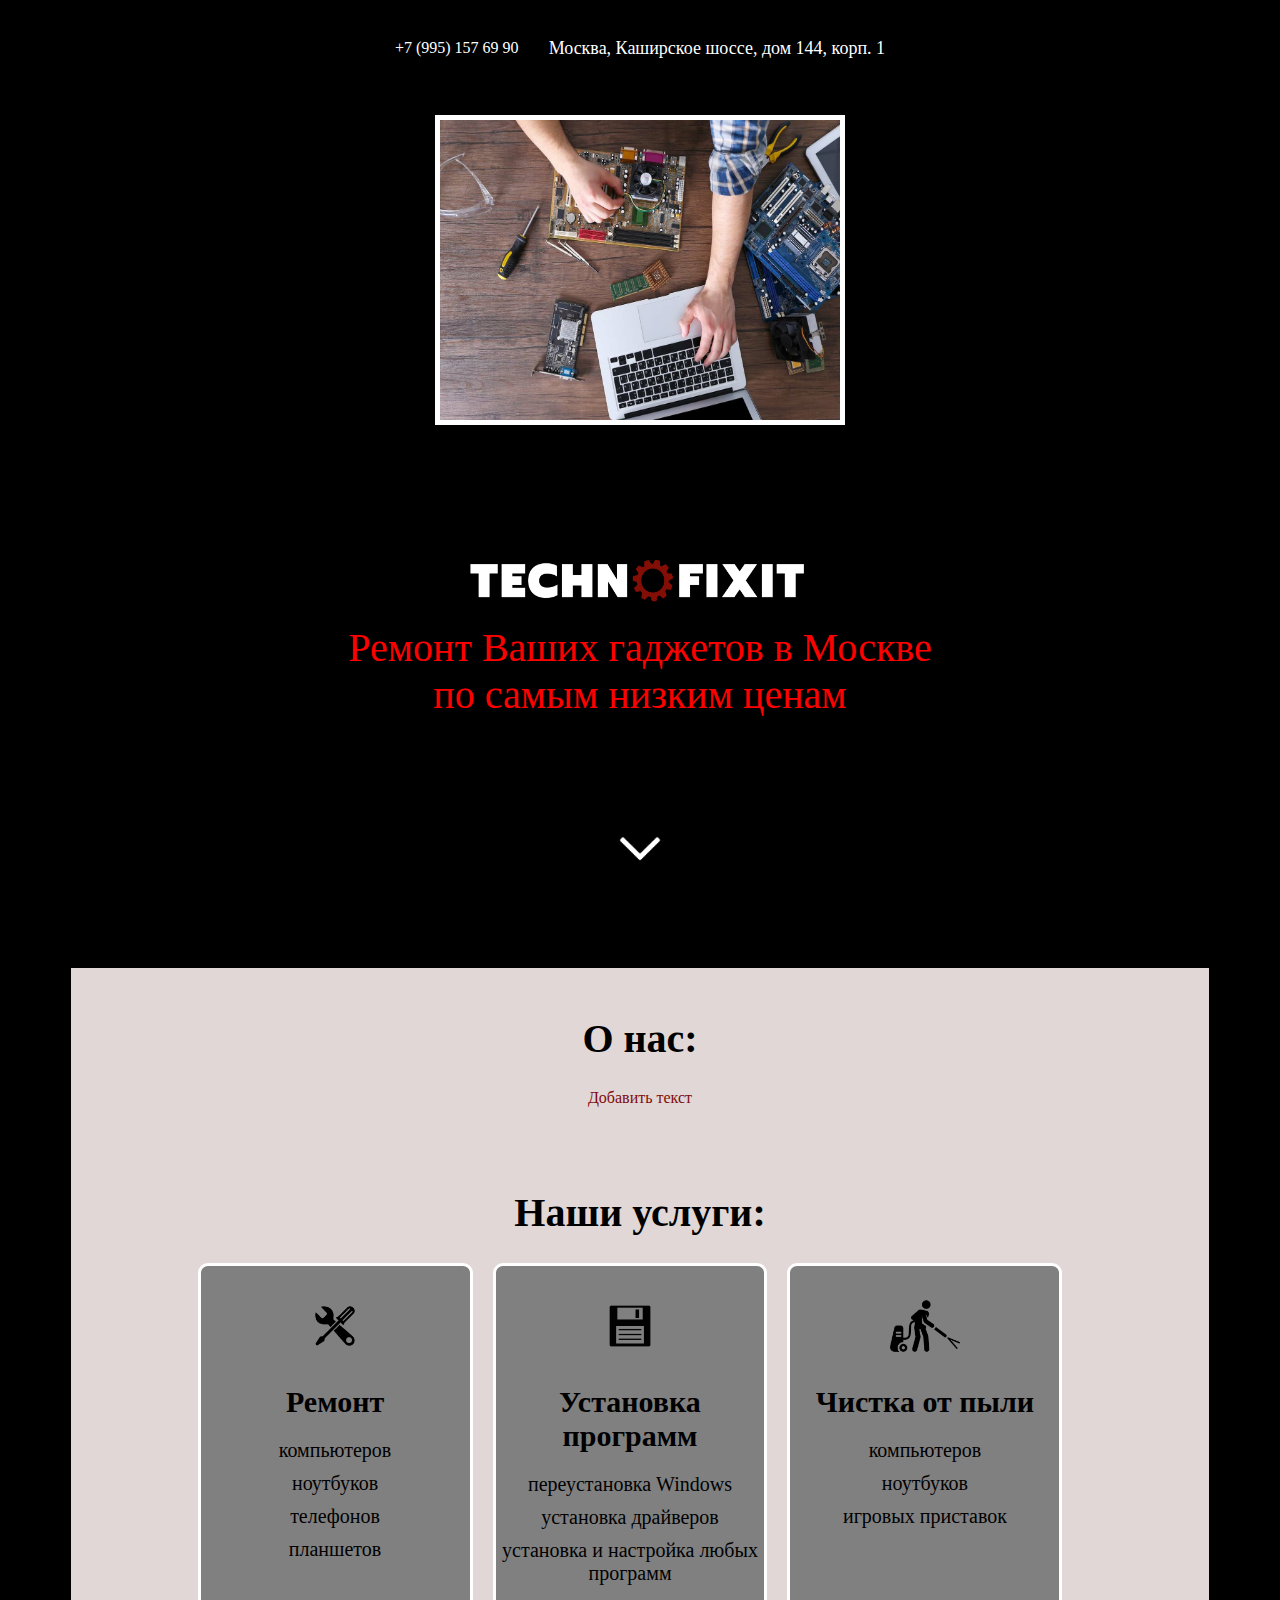
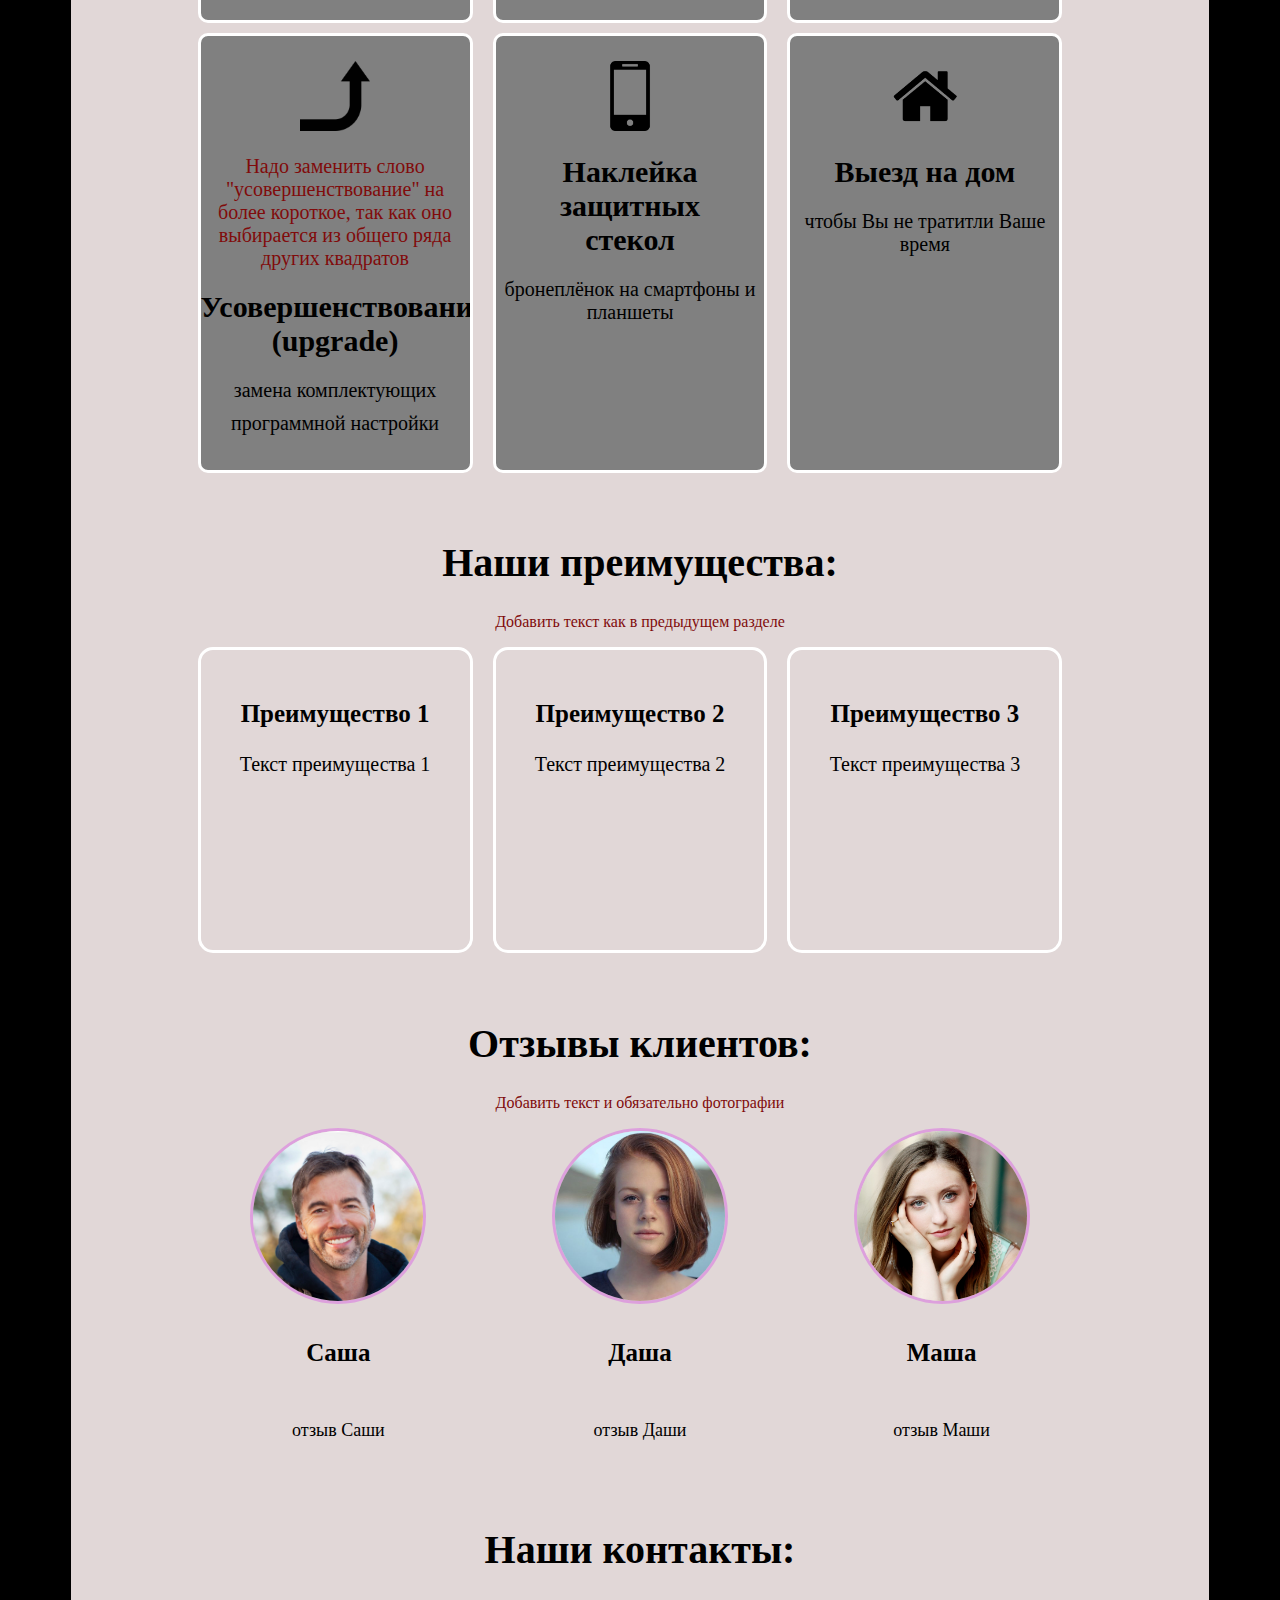
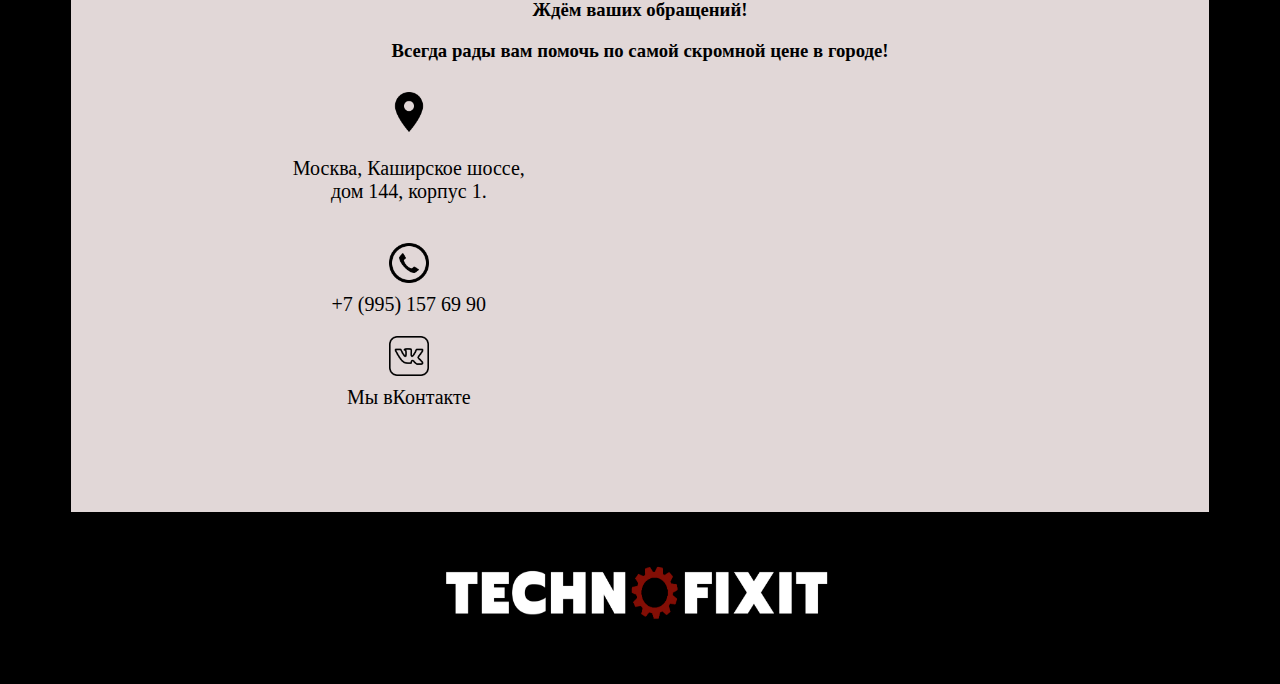
==== commit f5a68d54: "comm1012-2" ====
--- a/index.html
+++ b/index.html
@@ -109,7 +109,7 @@
         <div class="chapter-div" id="about">
             <h1>Наши преимущества:</h1>
             <p class="error">Добавить текст как в предыдущем разделе</p>
-            <div class="benefits_div_0 benefits_div">
+            <div class="benefits_div">
                 <div class="benefit_card">
                     <h3>Преимущество 1</h3>
                     <p>Текст преимущества 1</p>
--- a/styles/style.css
+++ b/styles/style.css
@@ -1,7 +1,3 @@
-.benefits_div_0 {
-  padding-right: 20px;
-}
-
 @media (max-width: 500px) {
   .benefits_div {
     display: -ms-grid;
@@ -9,6 +5,7 @@
     -ms-grid-columns: 1fr;
     grid-template-columns: 1fr;
     gap: 10px 20px;
+    padding-right: 20px;
   }
 }
 @media (min-width: 500px) and (max-width: 800px) {
@@ -18,6 +15,7 @@
     -ms-grid-columns: 1fr 20px 1fr;
     grid-template-columns: 1fr 1fr;
     gap: 10px 20px;
+    padding-right: 20px;
   }
 }
 @media (min-width: 800px) {
@@ -27,6 +25,7 @@
     -ms-grid-columns: 1fr 20px 1fr 20px 1fr;
     grid-template-columns: 1fr 1fr 1fr;
     gap: 10px 20px;
+    padding-right: 20px;
   }
 }
 .benefit_card {
@@ -37,8 +36,8 @@
           animation: benefitCard 4s infinite;
   padding-top: 25px;
   padding-bottom: 25px;
-  padding-left: 10px;
-  padding-right: 10px;
+  padding-left: 0px;
+  padding-right: 0px;
 }
 .benefit_card h3 {
   font-size: 25px;
@@ -295,7 +294,7 @@
     -ms-grid-columns: 1fr 20px 1fr;
     grid-template-columns: 1fr 1fr;
     gap: 10px 20px;
-    padding-right: 10px;
+    padding-right: 20px;
   }
 }
 @media (min-width: 800px) {
@@ -305,7 +304,7 @@
     -ms-grid-columns: 1fr 20px 1fr 20px 1fr;
     grid-template-columns: 1fr 1fr 1fr;
     gap: 10px 20px;
-    padding-right: 10px;
+    padding-right: 20px;
   }
 }
 .one_service {
@@ -313,8 +312,8 @@
   border-radius: 10px;
   padding-top: 25px;
   padding-bottom: 25px;
-  padding-left: 10px;
-  padding-right: 10px;
+  padding-left: 0px;
+  padding-right: 0px;
   overflow: hidden;
   border: 3px solid white;
 }
@@ -556,8 +555,6 @@
 }
 
 .chapter-div {
-  padding-left: 10px;
-  padding-right: 10px;
   padding-top: 20px;
   padding-bottom: 20px;
   border-radius: 10px;
